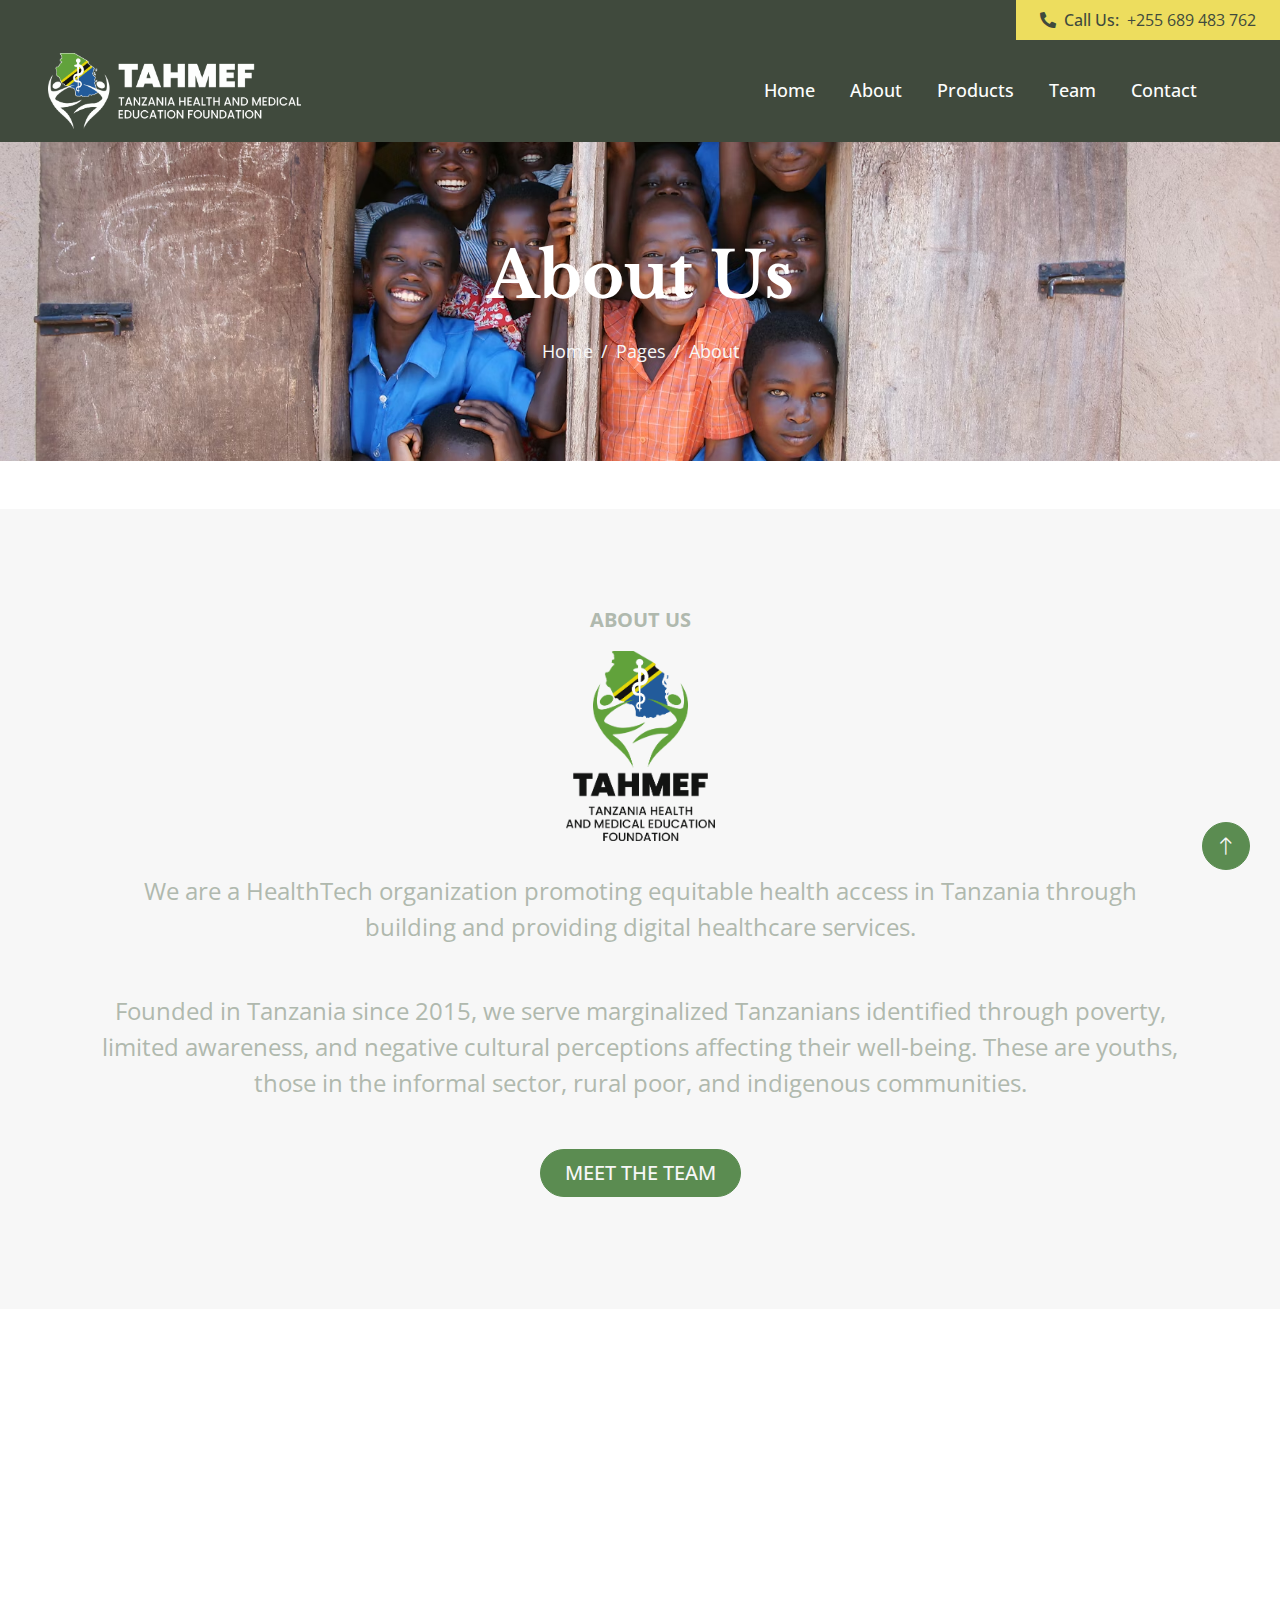
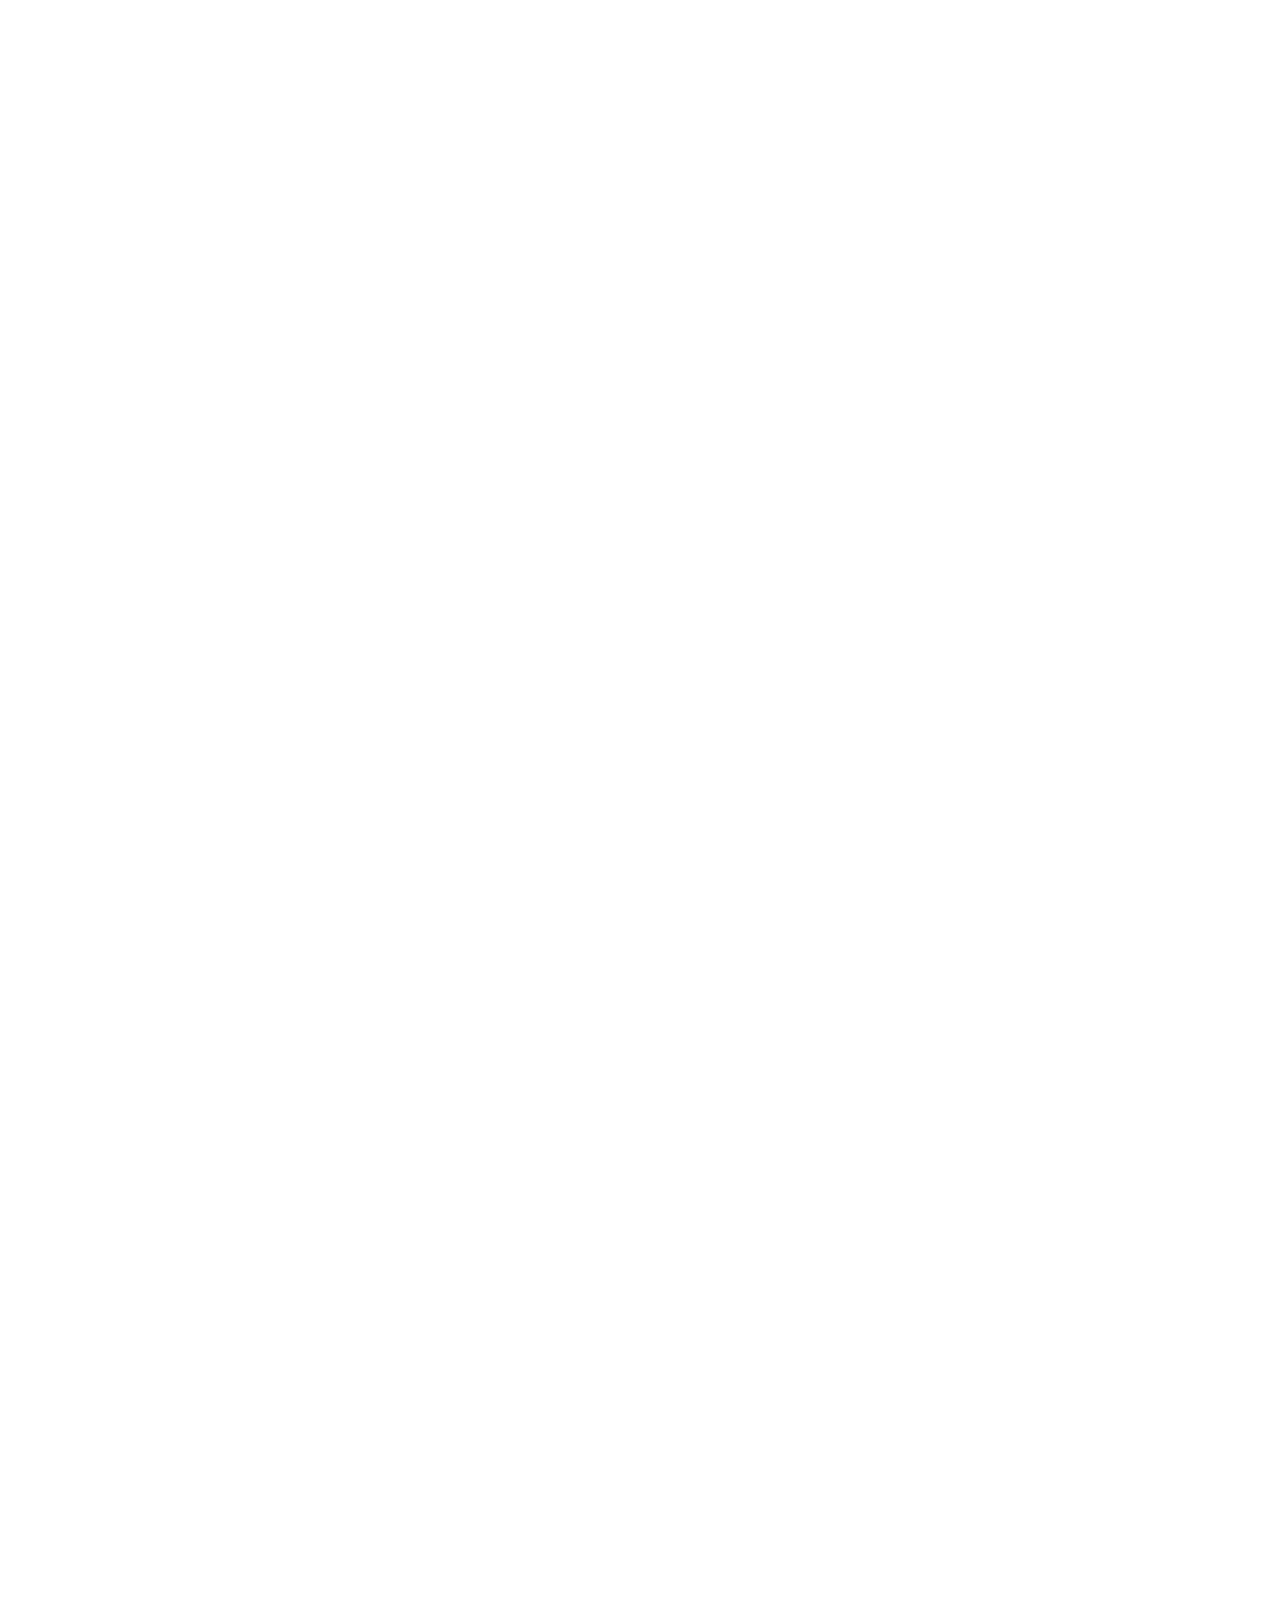
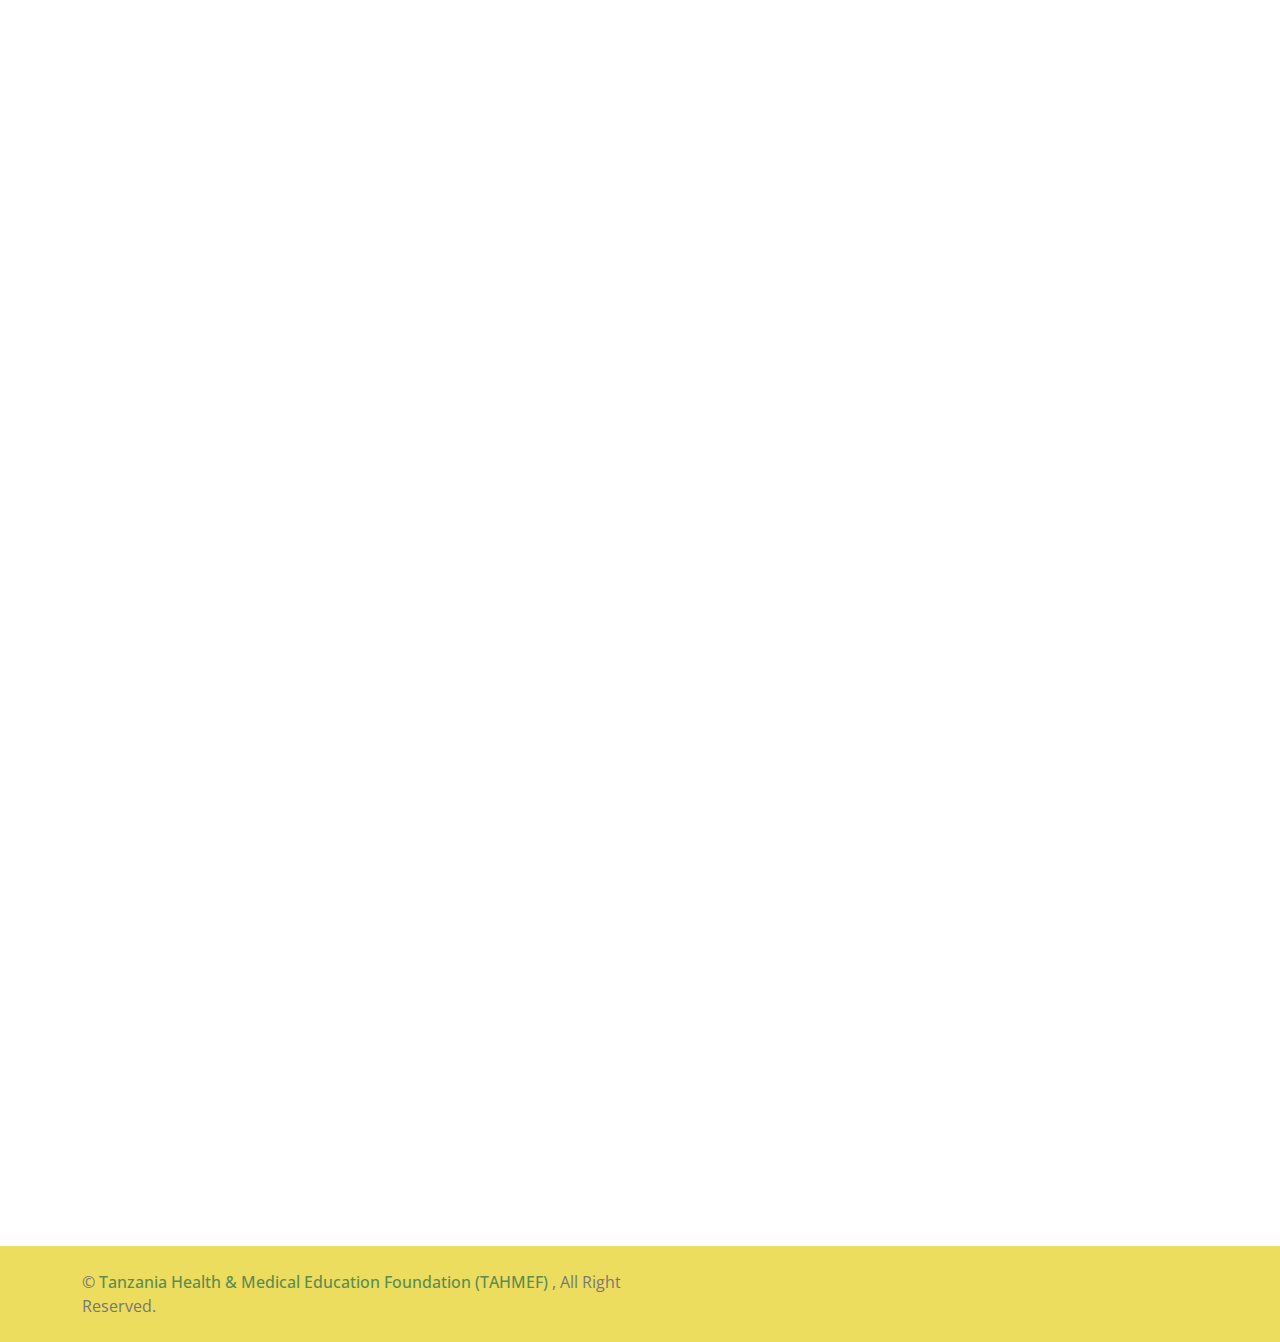
==== about.html @ ad607824 "commit" ====
<!DOCTYPE html>
<html lang="en">

<head>
    <meta charset="utf-8">
    <title>TAHMEF </title>
    <meta content="width=device-width, initial-scale=1.0" name="viewport">
    <meta content=" We are a HealthTech organization promoting equitable health access in Tanzania through building and providing digital healthcare services " name="keywords">
    <meta content=" We are a HealthTech organization promoting equitable health access in Tanzania through building and providing digital healthcare services " name="description">

    <!-- Favicon -->
    <link href="2_About us/Materials/About Us_TAHMEF logo vertical 1.png" rel="icon">

    <!-- Google Web Fonts -->
    <link rel="preconnect" href="https://fonts.googleapis.com">
    <link rel="preconnect" href="https://fonts.gstatic.com" crossorigin>
    <link href="https://fonts.googleapis.com/css2?family=Libre+Baskerville:wght@700&family=Open+Sans:wght@400;500;600&display=swap" rel="stylesheet">   

    <!-- Icon Font Stylesheet -->
    <link href="https://cdnjs.cloudflare.com/ajax/libs/font-awesome/5.10.0/css/all.min.css" rel="stylesheet">
    <link href="https://cdn.jsdelivr.net/npm/bootstrap-icons@1.4.1/font/bootstrap-icons.css" rel="stylesheet">

    <!-- Libraries Stylesheet -->
    <link href="lib/animate/animate.min.css" rel="stylesheet">
    <link href="lib/owlcarousel/assets/owl.carousel.min.css" rel="stylesheet">
    <link href="lib/lightbox/css/lightbox.min.css" rel="stylesheet">

    <!-- Customized Bootstrap Stylesheet -->
    <link href="css/bootstrap.min.css" rel="stylesheet">

    <!-- Template Stylesheet -->
    <link href="css/style3.css" rel="stylesheet">
</head>

<body>
    <!-- Spinner Start -->
    <div id="spinner" class="show bg-white position-fixed translate-middle w-100 vh-100 top-50 start-50 d-flex align-items-center justify-content-center">
        <div class="spinner-border text-primary" role="status" style="width: 3rem; height: 3rem;"></div>
    </div>
    <!-- Spinner End -->


    <!-- Topbar Start -->
    <div class="container-fluid bg-dark px-0">
        <div class="row g-0 d-none d-lg-flex">
            <div class="col-lg-6 ps-5 text-start">
                <div class="h-100 d-inline-flex align-items-center text-light">
                    <span></span>
                
                </div>
            </div>
            <div class="col-lg-6 text-end">
                <div class="h-100 bg-secondary d-inline-flex align-items-center text-dark py-2 px-4">
                    <span class="me-2 fw-semi-bold"><i class="fa fa-phone-alt me-2"></i>Call Us:</span>
                    <span> +255 689 483 762 </span>
                </div>
            </div>
        </div>
    </div>
    <!-- Topbar End -->


   
<!-- Navbar Start -->
<nav class="navbar navbar-expand-lg bg-dark navbar-light sticky-top px-4 px-lg-5">
    <a href="index.html" class="navbar-brand d-flex align-items-center">
        <h1 class="m-0"> <img style="height: 2cm;"   src="13_Footer/Footer_TAHMEF logo horizontal 2.png" alt="" srcset=""> </h1>
    </a>
    <button type="button" class="navbar-toggler me-0" data-bs-toggle="collapse" data-bs-target="#navbarCollapse">
        <span class="navbar-toggler-icon"></span>
    </button>
    <div class="collapse navbar-collapse" id="navbarCollapse">
        <div class="navbar-nav ms-auto p-4 p-lg-0">
            <a style="color: #FDFEFD;" href="index.html" class="nav-item nav-link   ">Home</a>
            <a style="color: #FDFEFD;"     href="about.html" class="nav-item nav-link   ">About</a>
          
            <a style="color: #FDFEFD;"         href="product.html" class="nav-item nav-link ">Products</a>
            <a style="color: #FDFEFD;"       href="team.html" class="nav-item nav-link  ">Team</a>
            <a  style="color: #FDFEFD;"   href="contact.html" class="nav-item nav-link   ">Contact</a>
        </div>
        
    </div>
</nav>
<!-- Navbar End -->


    <!-- Page Header Start -->
    <div class="container-fluid page-header py-5 mb-5 wow fadeIn" data-wow-delay="0.1s">
        <div class="container text-center py-5">
            <h1 class="display-3 text-white mb-4 animated slideInDown">About Us</h1>
            <nav aria-label="breadcrumb animated slideInDown">
                <ol class="breadcrumb justify-content-center mb-0">
                    <li class="breadcrumb-item"><a href="index.html">Home</a></li>
                    <li class="breadcrumb-item"><a href="index.html">Pages</a></li>
                    <li class="breadcrumb-item active" aria-current="page">About</li>
                </ol>
            </nav>
        </div>
    </div>
    <!-- Page Header End -->
<!---About US -->

        
<div class="container-fluid bg-light footer mt-5 py-5 wow fadeIn" data-wow-delay="0.1s">
    <div class="container py-5">
      <div class="row g-5">
        <div class="col-lg-12 AboutUs d-flex flex-column justify-content-center align-items-center gap-5">
          <div class="Frame179 d-flex flex-column justify-content-center align-items-center gap-3">
            <div class="H6AboutUs text-center fs-5 fw-bold text-uppercase">ABOUT US</div>
            <div class="d-flex flex-wrap justify-content-center align-items-center gap-3">
              <img class="TahmefLogoVertical1 img-fluid"  style="width: 149px; height: 190px"  src="2_About us/Materials/About Us_TAHMEF logo vertical 1.png" alt="Tahmef Logo" />
              <div class="Frame175 flex-grow-1 p-3 text-center fs-4">
                We are a HealthTech organization promoting equitable health access in Tanzania through building and providing digital healthcare services.
              </div>
            </div>
            <div class="Frame177 p-3 text-center fs-4">
              Founded in Tanzania since 2015, we serve marginalized Tanzanians identified through poverty, limited awareness, and negative cultural perceptions affecting their well-being. These are youths, those in the informal sector, rural poor, and indigenous communities.
            </div>
            <div class="Frame178 p-3 d-flex justify-content-center">
              <a href="#" class="LinkCtaMeetTheTeam btn btn-primary rounded-pill py-2 px-4 fs-5">MEET THE TEAM</a>
            </div>
          </div>
        </div>
      </div>
    </div>
  </div>
  

<!--reason Being -->
<div class="container-fluid bg-dark footer mt-5 py-5 wow fadeIn" data-wow-delay="0.1s">
    <div class="container py-5">
      <div class="row g-5">
        <div class="col-lg-12 d-flex flex-column justify-content-center align-items-center">
          <div class="Frame189 d-flex flex-column justify-content-between align-items-center gap-5">
            <div class="Frame184 text-center fs-4 fw-bold text-uppercase">Our Reason for Being</div>
            <div class="d-flex flex-wrap gap-3">
              <div class="Frame187 d-flex flex-column gap-3">
                <div class="H4BecauseHealthcareIsAn fs-1 text-white">Because healthcare is an essential human right </div>
                <div class="H2Essential fs-sm fst-italic text-primary"></div>
              </div>
              <div class="d-flex flex-column gap-3">
                <div class="Frame185 d-flex flex-column gap-3">
                  <div class="Right fs-sm fst-italic text-primary"></div>
                  <div class="H4AndNoOneShouldBeDisadvantagedFromIt fs-1 text-white">and no one should be disadvantaged from it.</div>
                </div>
                <img class="BateImage16601 img-fluid rounded-10" style="height: max-content; width: max-content;" src="8_Our impact/Tanzania_Detailed_Map_With_Regions w arrows-02.png" alt="Reason for Being Image" />
              </div>
            </div>
          </div>
        </div>
      </div>
    </div>
  </div>


 
<!-- Features Start -->
<div class="container-xxl py-5">
    <div class="container">
        <div class="row g-5 align-items-center">
            <div class="col-lg-6 wow fadeInUp" data-wow-delay="0.1s">
                <p class="section-title bg-white text-start text-primary pe-3"> Our Reason for Being </p>
                <h1 class="mb-4"> Reasons Why  We Support </h1>
                <p class="mb-4">The Universal Declaration of Human Rights guarantees everyone the right to the highest attainable standard of health. When people lack access to quality healthcare, this right is denied.
                    Without proper healthcare, illnesses and injuries can become life-threatening. Ensuring access to healthcare helps protect the right to life.   </p>
                <p><i class="fa fa-check text-primary me-3"></i>The Right To Health </p>
                <p><i class="fa fa-check text-primary me-3"></i>The Right To Life </p>
                <p><i class="fa fa-check text-primary me-3"></i>The Right To Non-Discrimination Health   </p>
                <a class="btn btn-secondary rounded-pill py-3 px-5 mt-3" href="">Explore More</a>
            </div>
            <div class="col-lg-6">
                <div class="rounded overflow-hidden">
                    <div class="row g-0">
                        <div class="col-sm-6 wow fadeIn" data-wow-delay="0.1s">
                            <div class="text-center bg-primary py-5 px-4">
                                <img class="img-fluid mb-4" src="img/experience.png" alt="">
                                <h1 class="display-6 text-white" data-toggle="counter-up">2,000</h1>
                                <span class="fs-5 fw-semi-bold text-secondary">HOUSEHOLDS COVERED </span>
                            </div>
                        </div>
                        <div class="col-sm-6 wow fadeIn" data-wow-delay="0.3s">
                            <div class="text-center bg-secondary py-5 px-4">
                                <img class="img-fluid mb-4" src="img/award.png" alt="">
                                <h1 class="display-6" data-toggle="counter-up">50 </h1>
                                <span class="fs-5 fw-semi-bold text-primary">HEALTHCARE WORKERS TRAINED </span>
                            </div>
                        </div>
                        <div class="col-sm-6 wow fadeIn" data-wow-delay="0.5s">
                            <div class="text-center bg-secondary py-5 px-4">
                                <img class="img-fluid mb-4" src="img/experience.png" alt="">
                                <h1 class="display-6" data-toggle="counter-up">150000</h1>
                                <span class="fs-5 fw-semi-bold text-primary">TANZANIANS ENGAGED </span>
                            </div>
                        </div>
                        <div class="col-sm-6 wow fadeIn" data-wow-delay="0.7s">
                            <div class="text-center bg-primary py-5 px-4">
                                <img class="img-fluid mb-4" src="img/client.png" alt="">
                                <h1 class="display-6 text-white" data-toggle="counter-up">20000</h1>
                                <span class="fs-5 fw-semi-bold text-secondary">TANZANIANS REACHED </span>
                            </div>
                        </div>
                    </div>
                </div>
            </div>
        </div>
    </div>
</div>
<!-- Features End -->





<!--Join Us  -->
<div class="container-fluid bg-dark footer mt-5 py-5 wow fadeIn" data-wow-delay="0.1s">
<div class="container py-5">
    <div class="row g-5">
     
        <div class="[base64]" style="width: 1418px; text-align: center"><span style="color: #FDFEFD; font-size: 28px; font-family: Poppins; font-weight: 500; line-height: 40px; word-wrap: break-word">We are a HealthTech organization promoting </span><span style="color: #FDFEFD; font-size: 28px; font-family: Poppins; font-weight: 700; line-height: 40px; word-wrap: break-word">equitable health access</span><span style="color: #FDFEFD; font-size: 28px; font-family: Poppins; font-weight: 500; line-height: 40px; word-wrap: break-word"> in Tanzania through building and providing digital healthcare services.
            <br/><br/>Your support can change lives. Whether you volunteer your time or contribute financially, you're helping us create a healthier, more equitable Tanzania.
            <br/></span></div>
    </div>
</div>
</div>
</div>



 <!-- Footer Start -->
 <div class="container-fluid bg-dark footer mt-5 py-5 wow fadeIn" data-wow-delay="0.1s">
    <div class="container py-5">
        <div class="row g-5">
            <div class="col-lg-3 col-md-6">
                <h5 class="text-white mb-4">Our Office</h5>
                <p class="mb-2"><i class="fa fa-map-marker-alt me-3"></i>Dar es Salaam,Tanzania
                    Regent Estate,
                    Plot No. 282.  </p>
                <p class="mb-2"><i class="fa fa-phone-alt me-3"></i>+255 689 483 762 </p>
                <p class="mb-2"><i class="fa fa-envelope me-3"></i> info@tahmef.org </p>
                <div class="d-flex pt-3">
                    
                </div>
            </div>
            <div class="col-lg-3 col-md-6">
                <h5 class="text-white mb-4">Quick Links</h5>
                <a class="btn btn-link" href="about.html">About Us</a>
                <a class="btn btn-link" href="contact.html">Contact Us</a>
            
                <a class="btn btn-link" href="">Terms & Condition</a>
                <a class="btn btn-link" href="">Support</a>
            </div>
            <div class="col-lg-3 col-md-6">
              
            </div>
            <div class="col-lg-3 col-md-6">
                <h5 class="text-white mb-4">Newsletter</h5>
                <p></p>
                <div class="position-relative w-100">
                    <input class="form-control bg-transparent w-100 py-3 ps-4 pe-5" type="text" placeholder="Your email">
                    <button type="button" class="btn btn-secondary py-2 position-absolute top-0 end-0 mt-2 me-2">SignUp</button>
                </div>
            </div>
        </div>
    </div>
</div>
<!-- Footer End -->


<!-- Copyright Start -->
<div class="container-fluid bg-secondary text-body copyright py-4">
    <div class="container">
        <div class="row">
            <div class="col-md-6 text-center text-md-start mb-3 mb-md-0">
                &copy; <a class="fw-semi-bold" href="index.html"> Tanzania Health & Medical Education Foundation (TAHMEF) </a>, All Right Reserved.
            </div>
            <div class="col-md-6 text-center text-md-end">
                
            </div>
        </div>
    </div>
</div>
<!-- Copyright End -->


<!-- Back to Top -->
<a href="#" class="btn btn-lg btn-primary btn-lg-square rounded-circle back-to-top"><i class="bi bi-arrow-up"></i></a>


<!-- JavaScript Libraries -->
<script src="https://code.jquery.com/jquery-3.4.1.min.js"></script>
<script src="https://cdn.jsdelivr.net/npm/bootstrap@5.0.0/dist/js/bootstrap.bundle.min.js"></script>
<script src="lib/wow/wow.min.js"></script>
<script src="lib/easing/easing.min.js"></script>
<script src="lib/waypoints/waypoints.min.js"></script>
<script src="lib/owlcarousel/owl.carousel.min.js"></script>
<script src="lib/counterup/counterup.min.js"></script>
<script src="lib/parallax/parallax.min.js"></script>
<script src="lib/lightbox/js/lightbox.min.js"></script>

<!-- Template Javascript -->
<script src="js/main.js"></script>
</body>

</html>
---- css/style3.css ----
/********** Template CSS **********/
:root {
    --primary: #5B8C51;
    --secondary: #EDDD5E;
    --light: #F7F7F7;
    --dark: #404A3D;
}

.back-to-top {
    position: fixed;
    display: none;
    right: 30px;
    bottom: 30px;
    z-index: 99;
}

.fw-bold {
    font-weight: 700 !important;
}

.fw-medium {
    font-weight: 600 !important;
}

.fw-semi-bold {
    font-weight: 500 !important;
}


/*** Spinner ***/
#spinner {
    opacity: 0;
    visibility: hidden;
    transition: opacity .5s ease-out, visibility 0s linear .5s;
    z-index: 99999;
}

#spinner.show {
    transition: opacity .5s ease-out, visibility 0s linear 0s;
    visibility: visible;
    opacity: 1;
}


/*** Button ***/
.btn {
    transition: .5s;
    font-weight: 500;
}

.btn-primary,
.btn-outline-primary:hover {
    color: var(--light);
}

.btn-secondary,
.btn-outline-secondary:hover {
    color: var(--dark);
}

.btn-square {
    width: 38px;
    height: 38px;
}

.btn-sm-square {
    width: 32px;
    height: 32px;
}

.btn-lg-square {
    width: 48px;
    height: 48px;
}

.btn-square,
.btn-sm-square,
.btn-lg-square {
    padding: 0;
    display: flex;
    align-items: center;
    justify-content: center;
    font-weight: normal;
}


/*** Navbar ***/
.navbar.sticky-top {
    top: -100px;
    transition: .5s;
    background: #5B8C51;
}

.navbar .navbar-nav .nav-link {
    margin-right: 35px;
    padding: 25px 0;
    color: var(--dark);
    font-size: 18px;
    font-weight: 500;
    outline: none;
}

.navbar .navbar-nav .nav-link:hover,
.navbar .navbar-nav .nav-link.active {
    color: var(--primary);
}

.navbar .dropdown-toggle::after {
    border: none;
    content: "\f107";
    font-family: "Font Awesome 5 Free";
    font-weight: 900;
    vertical-align: middle;
    margin-left: 8px;
}

@media (max-width: 991.98px) {
    .navbar .navbar-nav .nav-link  {
        margin-right: 0;
        padding: 10px 0;
    }

    .navbar .navbar-nav {
        border-top: 1px solid #EEEEEE;
    }
}

@media (min-width: 992px) {
    .navbar .nav-item .dropdown-menu {
        display: block;
        border: none;
        margin-top: 0;
        top: 150%;
        opacity: 0;
        visibility: hidden;
        transition: .5s;
    }

    .navbar .nav-item:hover .dropdown-menu {
        top: 100%;
        visibility: visible;
        transition: .5s;
        opacity: 1;
    }
}


/*** Header ***/
.carousel-caption {
    top: 0;
    left: 0;
    right: 0;
    bottom: 0;
    display: flex;
    align-items: center;
    background: rgba(0, 0, 0, .1);
    z-index: 1;
}

.carousel-control-prev,
.carousel-control-next {
    width: 15%;
}

.carousel-control-prev-icon,
.carousel-control-next-icon {
    width: 3rem;
    height: 3rem;
    border-radius: 3rem;
    background-color: var(--primary);
    border: 10px solid var(--primary);
}

@media (max-width: 768px) {
    #header-carousel .carousel-item {
        position: relative;
        min-height: 10px;
    }
    
    #header-carousel .carousel-item img {
        position: absolute;
        width: 100%;
        height: 100%;
        object-fit: cover;
    }
}

.page-header {
    background: url(../p9.avif) center center no-repeat;
    background-size: cover;
}

.page-header .breadcrumb-item+.breadcrumb-item::before {
    color: var(--light);
}

.page-header .breadcrumb-item,
.page-header .breadcrumb-item a {
    font-size: 18px;
    color: var(--light);
}


/*** Section Title ***/
.section-title {
    position: relative;
    display: inline-block;
    text-transform: uppercase;
    font-weight: 600;
}

.section-title::before {
    position: absolute;
    content: "";
    width: calc(100% + 80px);
    height: 2px;
    top: 5px;
    left: -40px;
    background: var(--primary);
    z-index: -1;
}

.section-title::after {
    position: absolute;
    content: "";
    width: calc(100% + 120px);
    height: 2px;
    bottom: 6px;
    left: -60px;
    background: var(--primary);
    z-index: -1;
}

.section-title.text-start::before {
    width: calc(100% + 40px);
    left: 0;
}

.section-title.text-start::after {
    width: calc(100% + 60px);
    left: 0;
}


/*** About ***/
.about-experience {
    position: absolute;
    width: 100%;
    height: 100%;
    right: -45px;
    bottom: -45px;
    display: flex;
    flex-direction: column;
    align-items: center;
    justify-content: center;
    background-color: #404A3D;
}


/*** Service ***/
.service-item {
    position: relative;
    border-radius: 8px;
    box-shadow: 0 0 45px rgba(0, 0, 0, .07);
}

.service-item .service-img {
    position: absolute;
    width: 100%;
    height: 100%;
    top: 0;
    left: 0;
    border-radius: 8px;
    overflow: hidden;
    z-index: -1;
}

.service-item .service-img img {
    position: absolute;
    width: 100%;
    height: 100%;
    left: 0;
    object-fit: cover;
    border-radius: 10px;
}

.service-item .service-img::before {
    position: absolute;
    content: "";
    width: 100%;
    height: 100%;
    top: 0;
    left: 0;
    background: rgba(0, 0, 0, .5);
    border-radius: 10px;
    z-index: 1;
}

.service-item .service-img::after {
    position: absolute;
    content: "";
    width: 100%;
    height: 100%;
    top: 0;
    left: 0;
    background: #FFFFFF;
    transition: .5s ease-out;
    z-index: 2;
}

.service-item:hover .service-img::after {
    width: 0;
    left: auto;
    right: 0;
}

.service-item .service-text .service-icon {
    width: 140px;
    height: 140px;
    padding: 15px;
    margin-top: -70px;
    margin-bottom: 40px;
    background: #FFFFFF;
    border-radius: 140px;
    overflow: hidden;
    box-shadow: 0 0 60px rgba(0, 0, 0, .1);
}

.service-item .service-text h5,
.service-item .service-text p {
    transition: .5s;
}

.service-item:hover .service-text h5,
.service-item:hover .service-text p {
    color: #FFFFFF;
}

.service-item .service-text .btn {
    color: var(--secondary);
    background: #FFFFFF;
    box-shadow: 0 0 45px rgba(0, 0, 0, .25);
}

.service-item .service-text .btn:hover {
    color: var(--dark);
    background: var(--secondary);
}


/*** Product ***/
.product-item {
    position: relative;
    border-radius: 8px;
    overflow: hidden;
    box-shadow: 0 0 45px rgba(0, 0, 0, .07);
}

.product-item .product-overlay {
    position: absolute;
    width: 100%;
    height: 100%;
    top: 0;
    left: 0;
    display: flex;
    align-items: center;
    justify-content: center;
    background: rgba(0, 0, 0, .5);
    opacity: 0;
    padding-top: 60px;
    transition: .5s;
}

.product-item:hover .product-overlay {
    opacity: 1;
    padding-top: 0;
}


/*** Team ***/
.team-item {
    position: relative;
    text-align: center;
    border-radius: 8px;
    box-shadow: 0 0 45px rgba(0, 0, 0, .07);
}

.team-item .btn {
    border-color: transparent;
    box-shadow: 0 0 45px rgba(0, 0, 0, .2);
}


/*** Testimonial ***/
.testimonial-img {
    position: relative;
    min-height: 400px;
}

.testimonial-img::after {
    position: absolute;
    content: "\f10d";
    font-family: "Font Awesome 5 Free";
    font-weight: 900;
    font-size: 200px;
    color: #EEEEEE;
    top: 50%;
    left: 50%;
    transform: translate(-50%, -50%);
    z-index: -1;
}

.testimonial-img img {
    position: absolute;
    width: 100px;
    height: 100px;
    border-radius: 100px;
}

.testimonial-img img:nth-child(1) {
    top: 0;
    left: 0;
}

.testimonial-img img:nth-child(2) {
    top: 60%;
    left: 20%;
}

.testimonial-img img:nth-child(3) {
    top: 20%;
    left: 60%;
}

.testimonial-img img:nth-child(4) {
    bottom: 0;
    right: 0;
}

.testimonial-img img .animated.pulse {
    animation-duration: 2s;
}

.testimonial-carousel .owl-item img {
    width: 100px;
    height: 100px;
    border-radius: 100px;
}

.testimonial-carousel .owl-nav {
    margin-top: 30px;
    display: flex;
}

.testimonial-carousel .owl-nav .owl-prev,
.testimonial-carousel .owl-nav .owl-next {
    margin-right: 15px;
    width: 45px;
    height: 45px;
    display: flex;
    align-items: center;
    justify-content: center;
    color: var(--secondary);
    border-radius: 45px;
    box-shadow: 0 0 45px rgba(0, 0, 0, .2);
    font-size: 22px;
    transition: .5s;
}

.testimonial-carousel .owl-nav .owl-prev:hover,
.testimonial-carousel .owl-nav .owl-next:hover {
    background: var(--secondary);
    color: var(--dark);
}


/*** Footer ***/
.footer {
    color: #B0B9AE;
}

.footer .btn.btn-link {
    display: block;
    margin-bottom: 5px;
    padding: 0;
    text-align: left;
    color: #B0B9AE;
    font-weight: normal;
    text-transform: capitalize;
    transition: .3s;
}

.footer .btn.btn-link::before {
    position: relative;
    content: "\f105";
    font-family: "Font Awesome 5 Free";
    font-weight: 900;
    margin-right: 10px;
}

.footer .btn.btn-link:hover {
    color: var(--light);
    letter-spacing: 1px;
    box-shadow: none;
}
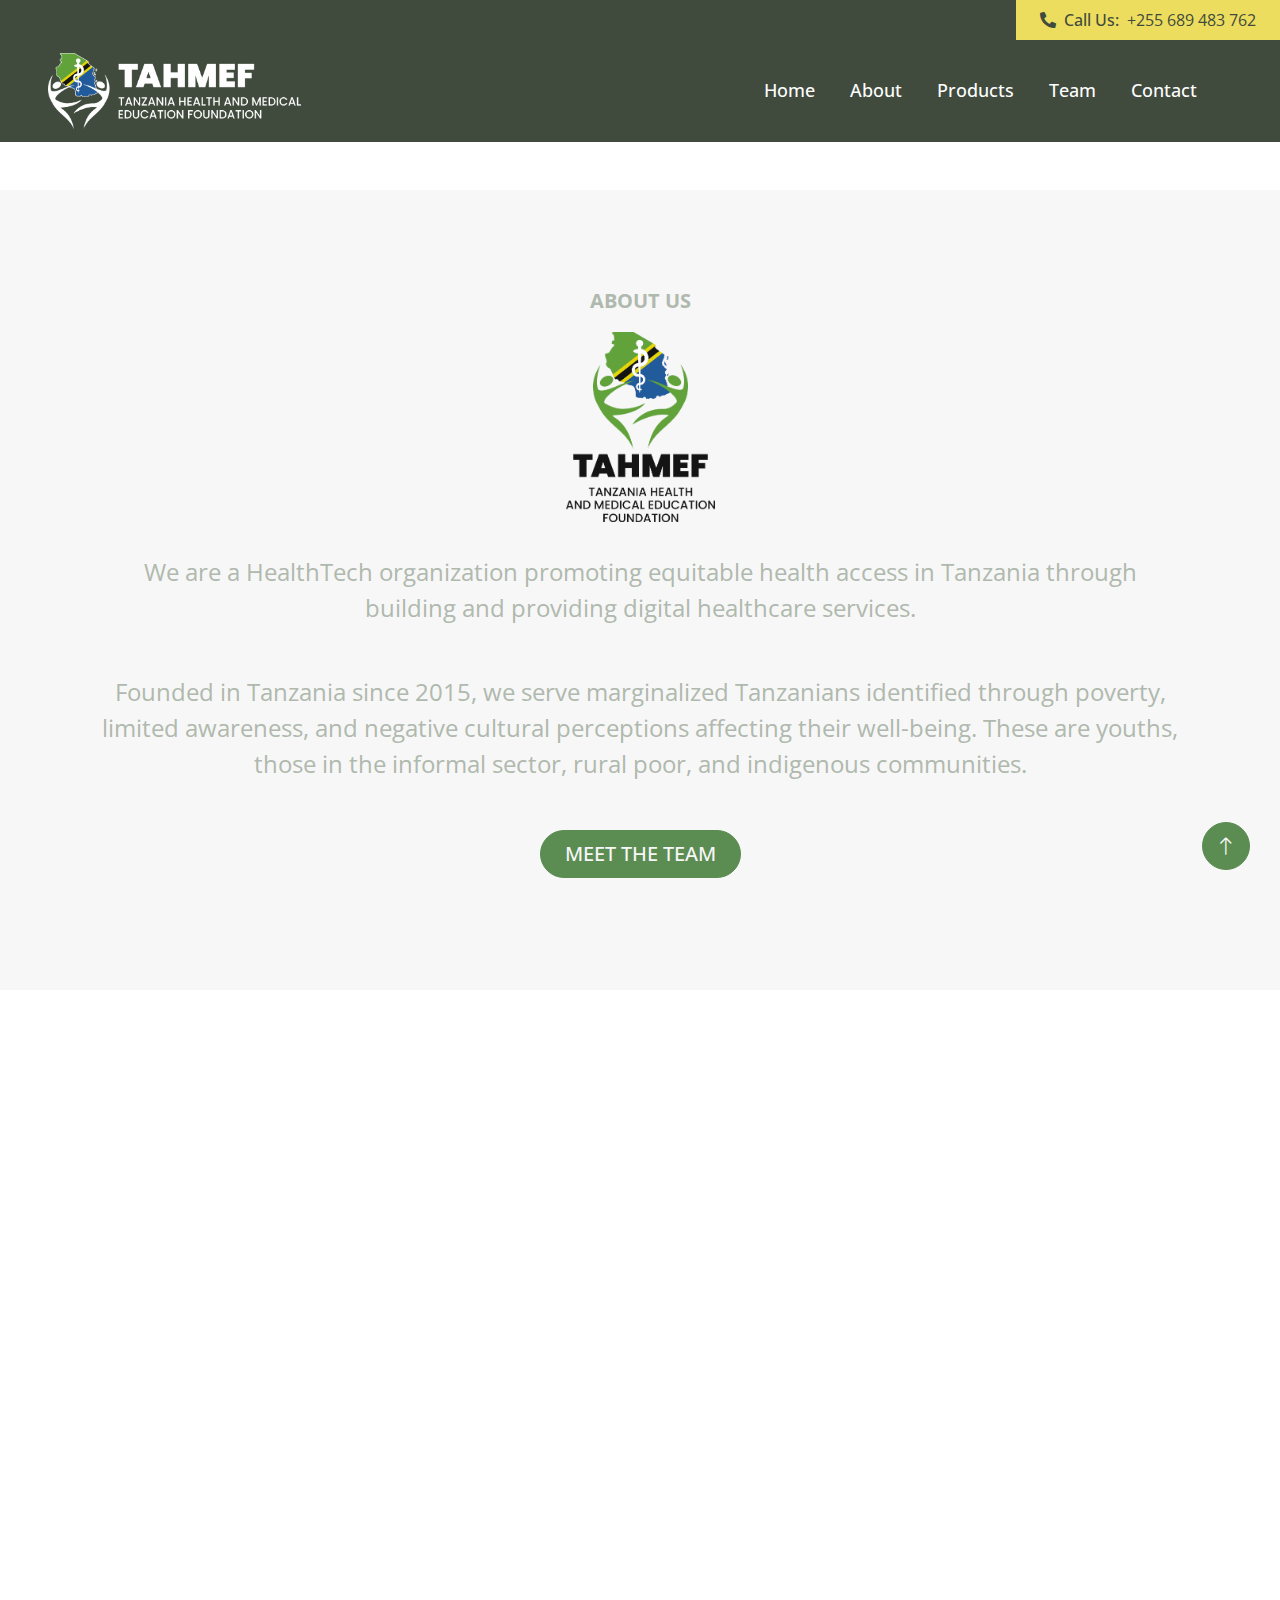
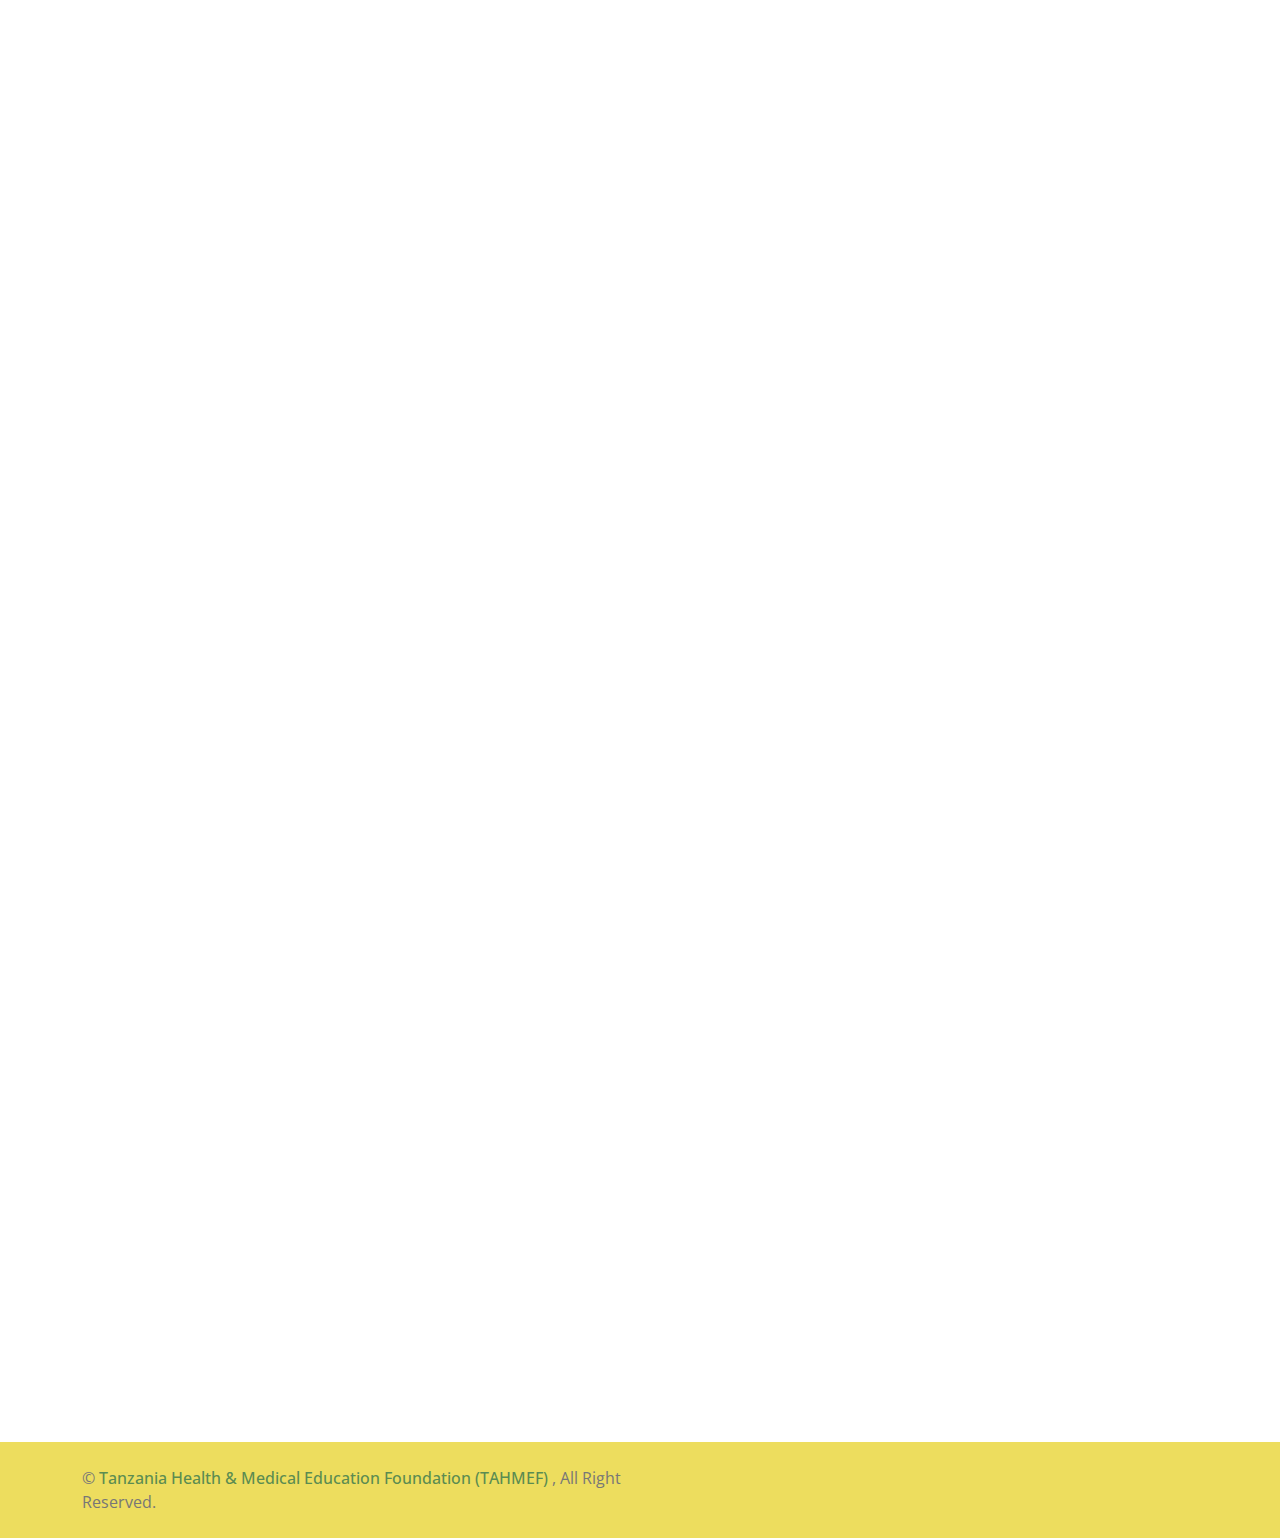
==== commit 15a9bc63: "about.html" ====
--- a/about.html
+++ b/about.html
@@ -85,20 +85,7 @@
 <!-- Navbar End -->
 
 
-    <!-- Page Header Start -->
-    <div class="container-fluid page-header py-5 mb-5 wow fadeIn" data-wow-delay="0.1s">
-        <div class="container text-center py-5">
-            <h1 class="display-3 text-white mb-4 animated slideInDown">About Us</h1>
-            <nav aria-label="breadcrumb animated slideInDown">
-                <ol class="breadcrumb justify-content-center mb-0">
-                    <li class="breadcrumb-item"><a href="index.html">Home</a></li>
-                    <li class="breadcrumb-item"><a href="index.html">Pages</a></li>
-                    <li class="breadcrumb-item active" aria-current="page">About</li>
-                </ol>
-            </nav>
-        </div>
-    </div>
-    <!-- Page Header End -->
+   
 <!---About US -->
 
         
@@ -144,7 +131,7 @@
                   <div class="Right fs-sm fst-italic text-primary"></div>
                   <div class="H4AndNoOneShouldBeDisadvantagedFromIt fs-1 text-white">and no one should be disadvantaged from it.</div>
                 </div>
-                <img class="BateImage16601 img-fluid rounded-10" style="height: max-content; width: max-content;" src="8_Our impact/Tanzania_Detailed_Map_With_Regions w arrows-02.png" alt="Reason for Being Image" />
+                
               </div>
             </div>
           </div>
@@ -302,4 +289,4 @@
 <script src="js/main.js"></script>
 </body>
 
-</html>+</html>
